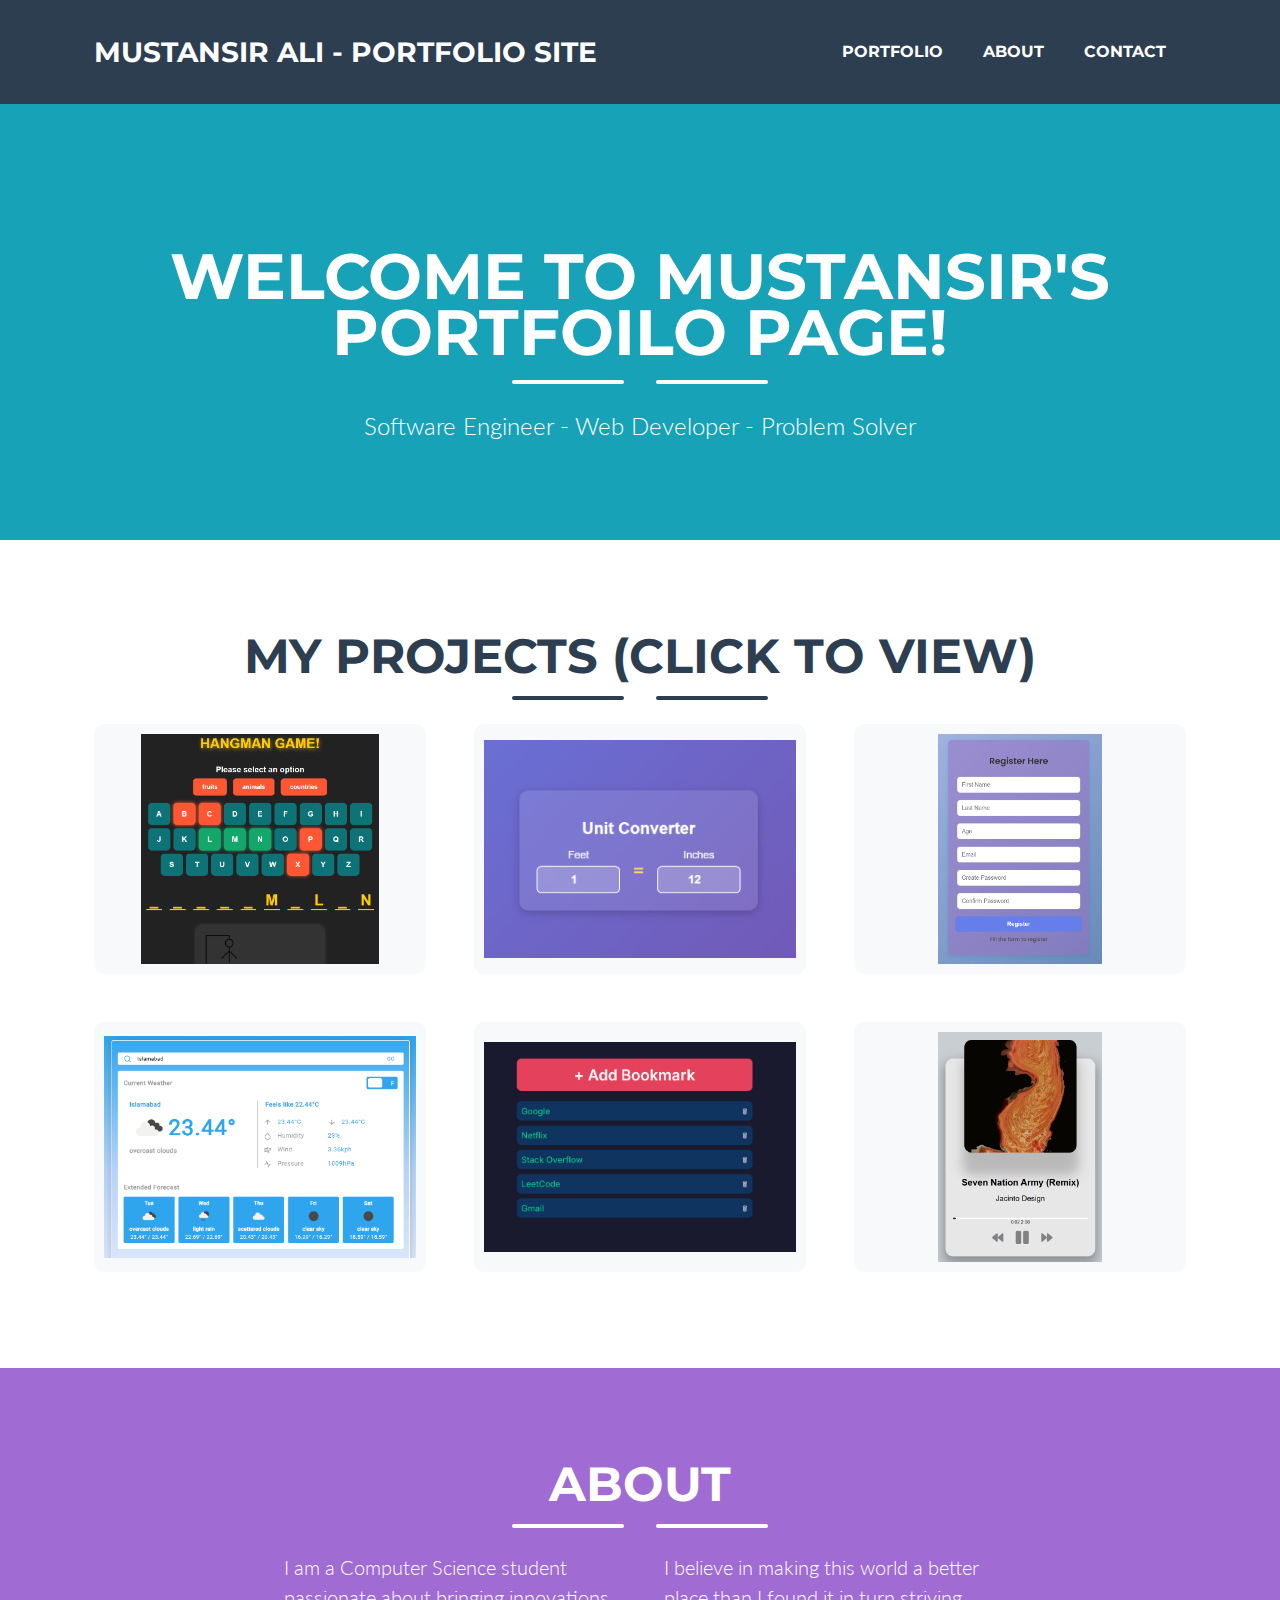
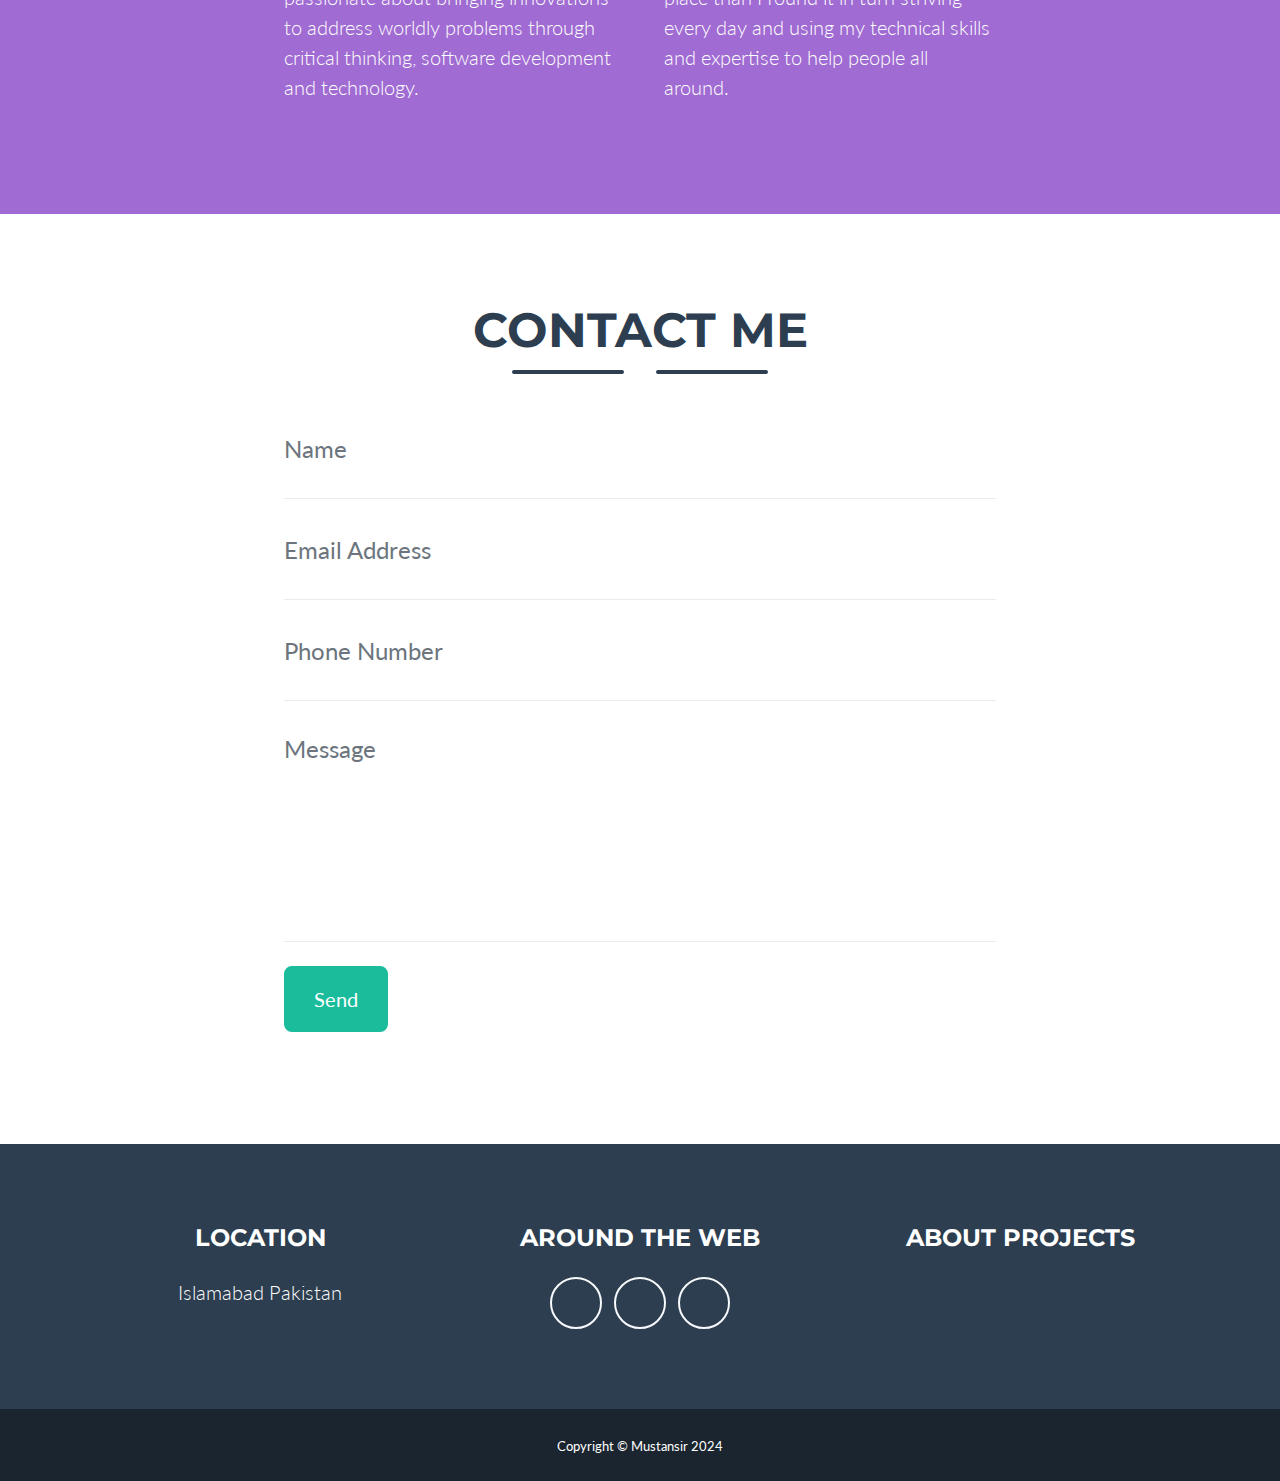
==== index.html @ d311dbd4 "Add files via upload" ====
<!DOCTYPE html>
<html lang="en">
    <head>
        <meta charset="utf-8" />
        <meta name="viewport" content="width=device-width, initial-scale=1, shrink-to-fit=no" />
        <meta name="description" content="" />
        <meta name="author" content="" />
        <title>My Profile</title>
        <!-- Favicon-->
        <link rel="icon" type="image/x-icon" href="assets/img/favicon.ico" />
        <!-- Font Awesome icons (free version)-->
        <script src="https://use.fontawesome.com/releases/v5.13.0/js/all.js" crossorigin="anonymous"></script>
        <!-- Google fonts-->
        <link href="https://fonts.googleapis.com/css?family=Montserrat:400,700" rel="stylesheet" type="text/css" />
        <link href="https://fonts.googleapis.com/css?family=Lato:400,700,400italic,700italic" rel="stylesheet" type="text/css" />
        <!-- Core theme CSS (includes Bootstrap)-->
        <link href="css/styles.css" rel="stylesheet" />
    </head>
    <body id="page-top">
        <!-- Navigation-->
        <nav class="navbar navbar-expand-lg bg-secondary text-uppercase fixed-top" id="mainNav">
            <div class="container">
                <a class="navbar-brand js-scroll-trigger" href="#page-top">Mustansir Ali - portfolio site</a>
                <button class="navbar-toggler navbar-toggler-right text-uppercase font-weight-bold bg-primary text-white rounded" type="button" data-toggle="collapse" data-target="#navbarResponsive" aria-controls="navbarResponsive" aria-expanded="false" aria-label="Toggle navigation">
                    Menu
                    <i class="fas fa-bars"></i>
                </button>
                <div class="collapse navbar-collapse" id="navbarResponsive">
                    <ul class="navbar-nav ml-auto">
                        <li class="nav-item mx-0 mx-lg-1"><a class="nav-link py-3 px-0 px-lg-3 rounded js-scroll-trigger" href="#portfolio">Portfolio</a></li>
                        <li class="nav-item mx-0 mx-lg-1"><a class="nav-link py-3 px-0 px-lg-3 rounded js-scroll-trigger" href="#about">About</a></li>
                        <li class="nav-item mx-0 mx-lg-1"><a class="nav-link py-3 px-0 px-lg-3 rounded js-scroll-trigger" href="#contact">Contact</a></li>
                    </ul>
                </div>
            </div>
        </nav>
        <!-- Masthead-->
        <header class="masthead bg-info text-white text-center">
            <div class="container d-flex align-items-center flex-column">
                <!-- Masthead Avatar Image-->
                <img class="masthead-avatar mb-5" src="\website\assets\img\cv.jpg" alt="" />
                <!-- Masthead Heading-->
                <h1 class="masthead-heading text-uppercase mb-0" >Welcome to Mustansir's portfoilo Page!</h1>
                <!-- Icon Divider-->
                <div class="divider-custom divider-light">
                    <div class="divider-custom-line"></div>
                    <div class="divider-custom-icon"><i class="fas fa-star"></i></div>
                    <div class="divider-custom-line"></div>
                </div>
                <!-- Masthead Subheading-->
                <p class="masthead-subheading font-weight-light mb-0">Software Engineer - Web Developer - Problem Solver</p>
            </div>
        </header>
        <!-- Portfolio Section-->
        <section class="page-section portfolio" id="portfolio">
            <div class="container">
                <!-- Portfolio Section Heading-->
                <h2 class="page-section-heading text-center text-uppercase text-secondary mb-0">My Projects (Click to view)</h2>
                <!-- Icon Divider-->
                <div class="divider-custom">
                    <div class="divider-custom-line"></div>
                    <div class="divider-custom-icon"><i class="fas fa-star"></i></div>
                    <div class="divider-custom-line"></div>
                </div>
                <!-- Portfolio Grid Items-->
                <div class="row">
                    <!-- Portfolio Item 1-->
                    <div class="col-md-6 col-lg-4 mb-5">
                        <div class="portfolio-item mx-auto" data-toggle="modal" data-target="#portfolioModal1">
                            <div class="portfolio-item-caption d-flex align-items-center justify-content-center h-100 w-100">
                                <div class="portfolio-item-caption-content text-center text-white"><i class="fas fa-plus fa-3x"></i></div>
                            </div>
                            <img class="img-fluid" src="assets/img/portfolio/Screenshot 2025-03-25 191027.png" alt="" /> 
                        </div>
                    </div>
                    <!-- Portfolio Item 2-->
                    <div class="col-md-6 col-lg-4 mb-5">
                        <div class="portfolio-item mx-auto" data-toggle="modal" data-target="#portfolioModal2">
                            <div class="portfolio-item-caption d-flex align-items-center justify-content-center h-100 w-100">
                                <div class="portfolio-item-caption-content text-center text-white"><i class="fas fa-plus fa-3x"></i></div>
                            </div>
                            <img class="img-fluid" src="assets/img/portfolio/Screenshot 2025-03-25 191356.png" alt="" />
                        </div>
                    </div>
                    <!-- Portfolio Item 3-->
                    <div class="col-md-6 col-lg-4 mb-5">
                        <div class="portfolio-item mx-auto" data-toggle="modal" data-target="#portfolioModal3">
                            <div class="portfolio-item-caption d-flex align-items-center justify-content-center h-100 w-100">
                                <div class="portfolio-item-caption-content text-center text-white"><i class="fas fa-plus fa-3x"></i></div>
                            </div>
                            <img class="img-fluid" src="assets/img/portfolio/Screenshot 2025-03-25 194018.png" alt="" />
                        </div>
                    </div>
                    <!-- Portfolio Item 4-->
                    <div class="col-md-6 col-lg-4 mb-5 mb-lg-0">
                        <div class="portfolio-item mx-auto" data-toggle="modal" data-target="#portfolioModal4">
                            <div class="portfolio-item-caption d-flex align-items-center justify-content-center h-100 w-100">
                                <div class="portfolio-item-caption-content text-center text-white"><i class="fas fa-plus fa-3x"></i></div>
                            </div>
                            <img class="img-fluid" src="assets/img/portfolio/Screenshot 2025-03-25 194214.png" alt="" />
                        </div>
                    </div>
                    <!-- Portfolio Item 5-->
                    <div class="col-md-6 col-lg-4 mb-5 mb-md-0">
                        <div class="portfolio-item mx-auto" data-toggle="modal" data-target="#portfolioModal5">
                            <div class="portfolio-item-caption d-flex align-items-center justify-content-center h-100 w-100">
                                <div class="portfolio-item-caption-content text-center text-white"><i class="fas fa-plus fa-3x"></i></div>
                            </div>
                            <img class="img-fluid" src="assets/img/portfolio/Screenshot 2025-03-25 200121.png" alt="" />
                        </div>
                    </div>
                    <!-- Portfolio Item 6-->
                    <div class="col-md-6 col-lg-4">
                        <div class="portfolio-item mx-auto" data-toggle="modal" data-target="#portfolioModal6">
                            <div class="portfolio-item-caption d-flex align-items-center justify-content-center h-100 w-100">
                                <div class="portfolio-item-caption-content text-center text-white"><i class="fas fa-plus fa-3x"></i></div>
                            </div>
                            <img class="img-fluid" src="assets/img/portfolio/Screenshot 2025-03-25 200748.png" alt="" />
                        </div>
                    </div>
                </div>
            </div>
        </section>
        <!-- About Section-->
        <section class="page-section text-white mb-0" id="about" style="background-color: rgb(160, 107, 210);">
            <div class="container">
                <!-- About Section Heading-->
                <h2 class="page-section-heading text-center text-uppercase text-white">About</h2>
                <!-- Icon Divider-->
                <div class="divider-custom divider-light">
                    <div class="divider-custom-line"></div>
                    <div class="divider-custom-icon"><i class="fas fa-star"></i></div>
                    <div class="divider-custom-line"></div>
                </div>
                <!-- About Section Content-->
                <div class="row">
                    <div class="col-lg-4 ml-auto"><p class="lead">I am a Computer Science student passionate about bringing innovations to address worldly problems through critical thinking, software development and technology.</p></div>
                    <div class="col-lg-4 mr-auto"><p class="lead">I believe in making this world a better place than I found it in turn striving every day and using my technical skills and expertise to help people all around.</p></div>
                </div>
            </div>
        </section>
        <!-- Contact Section-->
        <section class="page-section" id="contact">
            <div class="container">
                <!-- Contact Section Heading-->
                <h2 class="page-section-heading text-center text-uppercase text-secondary mb-0">Contact Me</h2>
                <!-- Icon Divider-->
                <div class="divider-custom">
                    <div class="divider-custom-line"></div>
                    <div class="divider-custom-icon"><i class="fas fa-star"></i></div>
                    <div class="divider-custom-line"></div>
                </div>
                <!-- Contact Section Form-->
                <div class="row">
                    <div class="col-lg-8 mx-auto">
                        <!-- To configure the contact form email address, go to mail/contact_me.php and update the email address in the PHP file on line 19.-->
                        <form id="contactForm" name="sentMessage" novalidate="novalidate">
                            <div class="control-group">
                                <div class="form-group floating-label-form-group controls mb-0 pb-2">
                                    <label>Name</label>
                                    <input class="form-control" id="name" type="text" placeholder="Name" required="required" data-validation-required-message="Please enter your name." />
                                    <p class="help-block text-danger"></p>
                                </div>
                            </div>
                            <div class="control-group">
                                <div class="form-group floating-label-form-group controls mb-0 pb-2">
                                    <label>Email Address</label>
                                    <input class="form-control" id="email" type="email" placeholder="Email Address" required="required" data-validation-required-message="Please enter your email address." />
                                    <p class="help-block text-danger"></p>
                                </div>
                            </div>
                            <div class="control-group">
                                <div class="form-group floating-label-form-group controls mb-0 pb-2">
                                    <label>Phone Number</label>
                                    <input class="form-control" id="phone" type="tel" placeholder="Phone Number" required="required" data-validation-required-message="Please enter your phone number." />
                                    <p class="help-block text-danger"></p>
                                </div>
                            </div>
                            <div class="control-group">
                                <div class="form-group floating-label-form-group controls mb-0 pb-2">
                                    <label>Message</label>
                                    <textarea class="form-control" id="message" rows="5" placeholder="Message" required="required" data-validation-required-message="Please enter a message."></textarea>
                                    <p class="help-block text-danger"></p>
                                </div>
                            </div>
                            <br />
                            <div id="success"></div>
                            <div class="form-group"><button class="btn btn-primary btn-xl" id="sendMessageButton" type="submit">Send</button></div>
                        </form>
                    </div>
                </div>
            </div>
        </section>
        <!-- Footer-->
        <footer class="footer text-center">
            <div class="container">
                <div class="row">
                    <!-- Footer Location-->
                    <div class="col-lg-4 mb-5 mb-lg-0">
                        <h4 class="text-uppercase mb-4">Location</h4>
                        <p class="lead mb-0">
                            Islamabad Pakistan
                            <br />
                            
                        </p>
                    </div>
                    <!-- Footer Social Icons-->
                    <div class="col-lg-4 mb-5 mb-lg-0">
                        <h4 class="text-uppercase mb-4">Around the Web</h4>
                        <a class="btn btn-outline-light btn-social mx-1" href="#!"><i class="fab fa-fw fa-facebook-f"></i></a>
                        <a class="btn btn-outline-light btn-social mx-1" href="#!"><i class="fab fa-fw fa-twitter"></i></a>
                        <a class="btn btn-outline-light btn-social mx-1" href="#!"><i class="fab fa-fw fa-linkedin-in"></i></a>
                    </div>
                    <!-- Footer About Text-->
                    <div class="col-lg-4">
                        <h4 class="text-uppercase mb-4">About Projects</h4>
                        <p class="lead mb-0">
                        </p>
                    </div>
                </div>
            </div>
        </footer>
        <!-- Copyright Section-->
        <div class="copyright py-4 text-center text-white">
            <div class="container"><small>Copyright © Mustansir 2024</small></div>
        </div>
        <!-- Scroll to Top Button (Only visible on small and extra-small screen sizes)-->
        <div class="scroll-to-top d-lg-none position-fixed">
            <a class="js-scroll-trigger d-block text-center text-white rounded" href="#page-top"><i class="fa fa-chevron-up"></i></a>
        </div>
        <!-- Portfolio Modals-->

        <!-- Portfolio Modal 1-->
        <div class="portfolio-modal modal fade" id="portfolioModal1" tabindex="-1" role="dialog" aria-labelledby="portfolioModal1Label" aria-hidden="true">
            <div class="modal-dialog modal-xl" role="document">
                <div class="modal-content">
                    <button class="close" type="button" data-dismiss="modal" aria-label="Close">
                        <span aria-hidden="true"><i class="fas fa-times"></i></span>
                    </button>
                    <div class="modal-body text-center">
                        <div class="container">
                            <div class="row justify-content-center">
                                <div class="col-lg-8">
                                    <h2 class="portfolio-modal-title text-secondary text-uppercase mb-0" id="portfolioModal1Label">
                                        Hangman Game </h2>
                                    <div class="divider-custom">
                                        <div class="divider-custom-line"></div>
                                        <div class="divider-custom-icon"><i class="fas fa-star"></i></div>
                                        <div class="divider-custom-line"></div>
                                    </div>
                                    <a href="https://hangman-game-nine-azure.vercel.app/" style="font-size: 30px;" target="_blank">Click here - For Game Project</a>
                                    <br><br>
                                    <!-- <img class="img-fluid rounded mb-5" src="assets/img/portfolio/cabin.png" alt="" /> -->
                                    <p class="mb-5">It is the Hangman game. Where we have to guess the right word, before we run out of our tries and the man is hanged to death.</p>
                                    <button class="btn btn-primary" data-dismiss="modal">
                                        <i class="fas fa-times fa-fw"></i>
                                        Close Window
                                    </button>
                                </div>
                            </div>
                        </div>
                    </div>
                </div>
            </div>
        </div>
        <!-- Portfolio Modal 2-->
        <div class="portfolio-modal modal fade" id="portfolioModal2" tabindex="-1" role="dialog" aria-labelledby="portfolioModal2Label" aria-hidden="true">
            <div class="modal-dialog modal-xl" role="document">
                <div class="modal-content">
                    <button class="close" type="button" data-dismiss="modal" aria-label="Close">
                        <span aria-hidden="true"><i class="fas fa-times"></i></span>
                    </button>
                    <div class="modal-body text-center">
                        <div class="container">
                            <div class="row justify-content-center">
                                <div class="col-lg-8">
                                    <!-- Portfolio Modal - Title-->
                                    <h2 class="portfolio-modal-title text-secondary text-uppercase mb-0" id="portfolioModal2Label">Unit Converter</h2>
                                    <!-- Icon Divider-->
                                    <div class="divider-custom">
                                        <div class="divider-custom-line"></div>
                                        <div class="divider-custom-icon"><i class="fas fa-star"></i></div>
                                        <div class="divider-custom-line"></div>
                                    </div>
                                    <!-- Portfolio Modal - Image-->
                                    <a href="https://unit-convertor-plum.vercel.app/" style="font-size: 30px;" target="_blank">Click here - Unit Converter</a>
                                    <br><br>
                                    <!-- Portfolio Modal - Text-->
                                    <p class="mb-5">It is a simple Unit convertor built in JavaScript from feet to inches and vice versa.</p>
                                    <button class="btn btn-primary" data-dismiss="modal">
                                        <i class="fas fa-times fa-fw"></i>
                                        Close Window
                                    </button>
                                </div>
                            </div>
                        </div>
                    </div>
                </div>
            </div>
        </div>
        <!-- Portfolio Modal 3-->
        <div class="portfolio-modal modal fade" id="portfolioModal3" tabindex="-1" role="dialog" aria-labelledby="portfolioModal3Label" aria-hidden="true">
            <div class="modal-dialog modal-xl" role="document">
                <div class="modal-content">
                    <button class="close" type="button" data-dismiss="modal" aria-label="Close">
                        <span aria-hidden="true"><i class="fas fa-times"></i></span>
                    </button>
                    <div class="modal-body text-center">
                        <div class="container">
                            <div class="row justify-content-center">
                                <div class="col-lg-8">
                                    <!-- Portfolio Modal - Title-->
                                    <h2 class="portfolio-modal-title text-secondary text-uppercase mb-0" id="portfolioModal3Label">Registration Form & Display</h2>
                                    <!-- Icon Divider-->
                                    <div class="divider-custom">
                                        <div class="divider-custom-line"></div>
                                        <div class="divider-custom-icon"><i class="fas fa-star"></i></div>
                                        <div class="divider-custom-line"></div>
                                    </div>
                                    <!-- Portfolio Modal - Image-->
                                    <a href="https://registration-form-taupe-tau.vercel.app/" style="font-size: 30px;" target="_blank">Click here - for Form</a>
                                    <br><br>
                                    <!-- Portfolio Modal - Text-->
                                    <p class="mb-5">It is simple yet a cool project, which takes information details from user, stores it and also displays it on browser.</p>
                                    <button class="btn btn-primary" data-dismiss="modal">
                                        <i class="fas fa-times fa-fw"></i>
                                        Close Window
                                    </button>
                                </div>
                            </div>
                        </div>
                    </div>
                </div>
            </div>
        </div>
        <!-- Portfolio Modal 4-->
        <div class="portfolio-modal modal fade" id="portfolioModal4" tabindex="-1" role="dialog" aria-labelledby="portfolioModal4Label" aria-hidden="true">
            <div class="modal-dialog modal-xl" role="document">
                <div class="modal-content">
                    <button class="close" type="button" data-dismiss="modal" aria-label="Close">
                        <span aria-hidden="true"><i class="fas fa-times"></i></span>
                    </button>
                    <div class="modal-body text-center">
                        <div class="container">
                            <div class="row justify-content-center">
                                <div class="col-lg-8">
                                    <!-- Portfolio Modal - Title-->
                                    <h2 class="portfolio-modal-title text-secondary text-uppercase mb-0" id="portfolioModal4Label">Weather App</h2>
                                    <!-- Icon Divider-->
                                    <div class="divider-custom">
                                        <div class="divider-custom-line"></div>
                                        <div class="divider-custom-icon"><i class="fas fa-star"></i></div>
                                        <div class="divider-custom-line"></div>
                                    </div>
                                    <!-- Portfolio Modal - Image-->
                                    <a href="https://weather-app-theta-two-73.vercel.app/" style="font-size: 30px;" target="_blank">Click here - for Weather App</a>
                                    <br><br>
                                    <!-- Portfolio Modal - Text-->
                                    <p class="mb-5">It is an extensive Weather Web App built in React. It tells about the current weather details of any location. There is a search bar to help us find the weather of the location we want.</p>
                                    <button class="btn btn-primary" data-dismiss="modal">
                                        <i class="fas fa-times fa-fw"></i>
                                        Close Window
                                    </button>
                                </div>
                            </div>
                        </div>
                    </div>
                </div>
            </div>
        </div>
        <!-- Portfolio Modal 5-->
        <div class="portfolio-modal modal fade" id="portfolioModal5" tabindex="-1" role="dialog" aria-labelledby="portfolioModal5Label" aria-hidden="true">
            <div class="modal-dialog modal-xl" role="document">
                <div class="modal-content">
                    <button class="close" type="button" data-dismiss="modal" aria-label="Close">
                        <span aria-hidden="true"><i class="fas fa-times"></i></span>
                    </button>
                    <div class="modal-body text-center">
                        <div class="container">
                            <div class="row justify-content-center">
                                <div class="col-lg-8">
                                    <!-- Portfolio Modal - Title-->
                                    <h2 class="portfolio-modal-title text-secondary text-uppercase mb-0" id="portfolioModal5Label">Book Mark Saver</h2>
                                    <!-- Icon Divider-->
                                    <div class="divider-custom">
                                        <div class="divider-custom-line"></div>
                                        <div class="divider-custom-icon"><i class="fas fa-star"></i></div>
                                        <div class="divider-custom-line"></div>
                                    </div>
                                    <a href="https://book-mark-keeper.vercel.app/" style="font-size: 30px;" target="_blank">Click here - for Bookmarker</a>
                                    <br><br>
                                    <p class="mb-5">It is a useful app which allows us to bookmark websites, helping us to reduce our time on sites we visit frequently.</p>
                                    <button class="btn btn-primary" data-dismiss="modal">
                                        <i class="fas fa-times fa-fw"></i>
                                        Close Window
                                    </button>
                                </div>
                            </div>
                        </div>
                    </div>
                </div>
            </div>
        </div>
        <!-- Portfolio Modal 6-->
        <div class="portfolio-modal modal fade" id="portfolioModal6" tabindex="-1" role="dialog" aria-labelledby="portfolioModal6Label" aria-hidden="true">
            <div class="modal-dialog modal-xl" role="document">
                <div class="modal-content">
                    <button class="close" type="button" data-dismiss="modal" aria-label="Close">
                        <span aria-hidden="true"><i class="fas fa-times"></i></span>
                    </button>
                    <div class="modal-body text-center">
                        <div class="container">
                            <div class="row justify-content-center">
                                <div class="col-lg-8">
                                    <!-- Portfolio Modal - Title-->
                                    <h2 class="portfolio-modal-title text-secondary text-uppercase mb-0" id="portfolioModal6Label">Music Player</h2>
                                    <!-- Icon Divider-->
                                    <div class="divider-custom">
                                        <div class="divider-custom-line"></div>
                                        <div class="divider-custom-icon"><i class="fas fa-star"></i></div>
                                        <div class="divider-custom-line"></div>
                                    </div>
                                    <a href="https://music-player-drab-eta.vercel.app/" style="font-size: 30px;" target="_blank">Click here - for Music Player</a>
                                    <br><br>
                                    <p class="mb-5">This web app is like a personal Ipod, curated only for music listening, pre save some music and you are good to go.</p>
                                    <button class="btn btn-primary" data-dismiss="modal">
                                        <i class="fas fa-times fa-fw"></i>
                                        Close Window
                                    </button>
                                </div>
                            </div>
                        </div>
                    </div>
                </div>
            </div>
        </div>
        <!-- Bootstrap core JS-->
        <script src="https://cdnjs.cloudflare.com/ajax/libs/jquery/3.5.1/jquery.min.js"></script>
        <script src="https://stackpath.bootstrapcdn.com/bootstrap/4.5.0/js/bootstrap.bundle.min.js"></script>
        <!-- Third party plugin JS-->
        <script src="https://cdnjs.cloudflare.com/ajax/libs/jquery-easing/1.4.1/jquery.easing.min.js"></script>
        <!-- Contact form JS-->
        <script src="assets/mail/jqBootstrapValidation.js"></script>
        <script src="assets/mail/contact_me.js"></script>
        <!-- Core theme JS-->
        <script src="js/scripts.js"></script>
    </body>
</html>
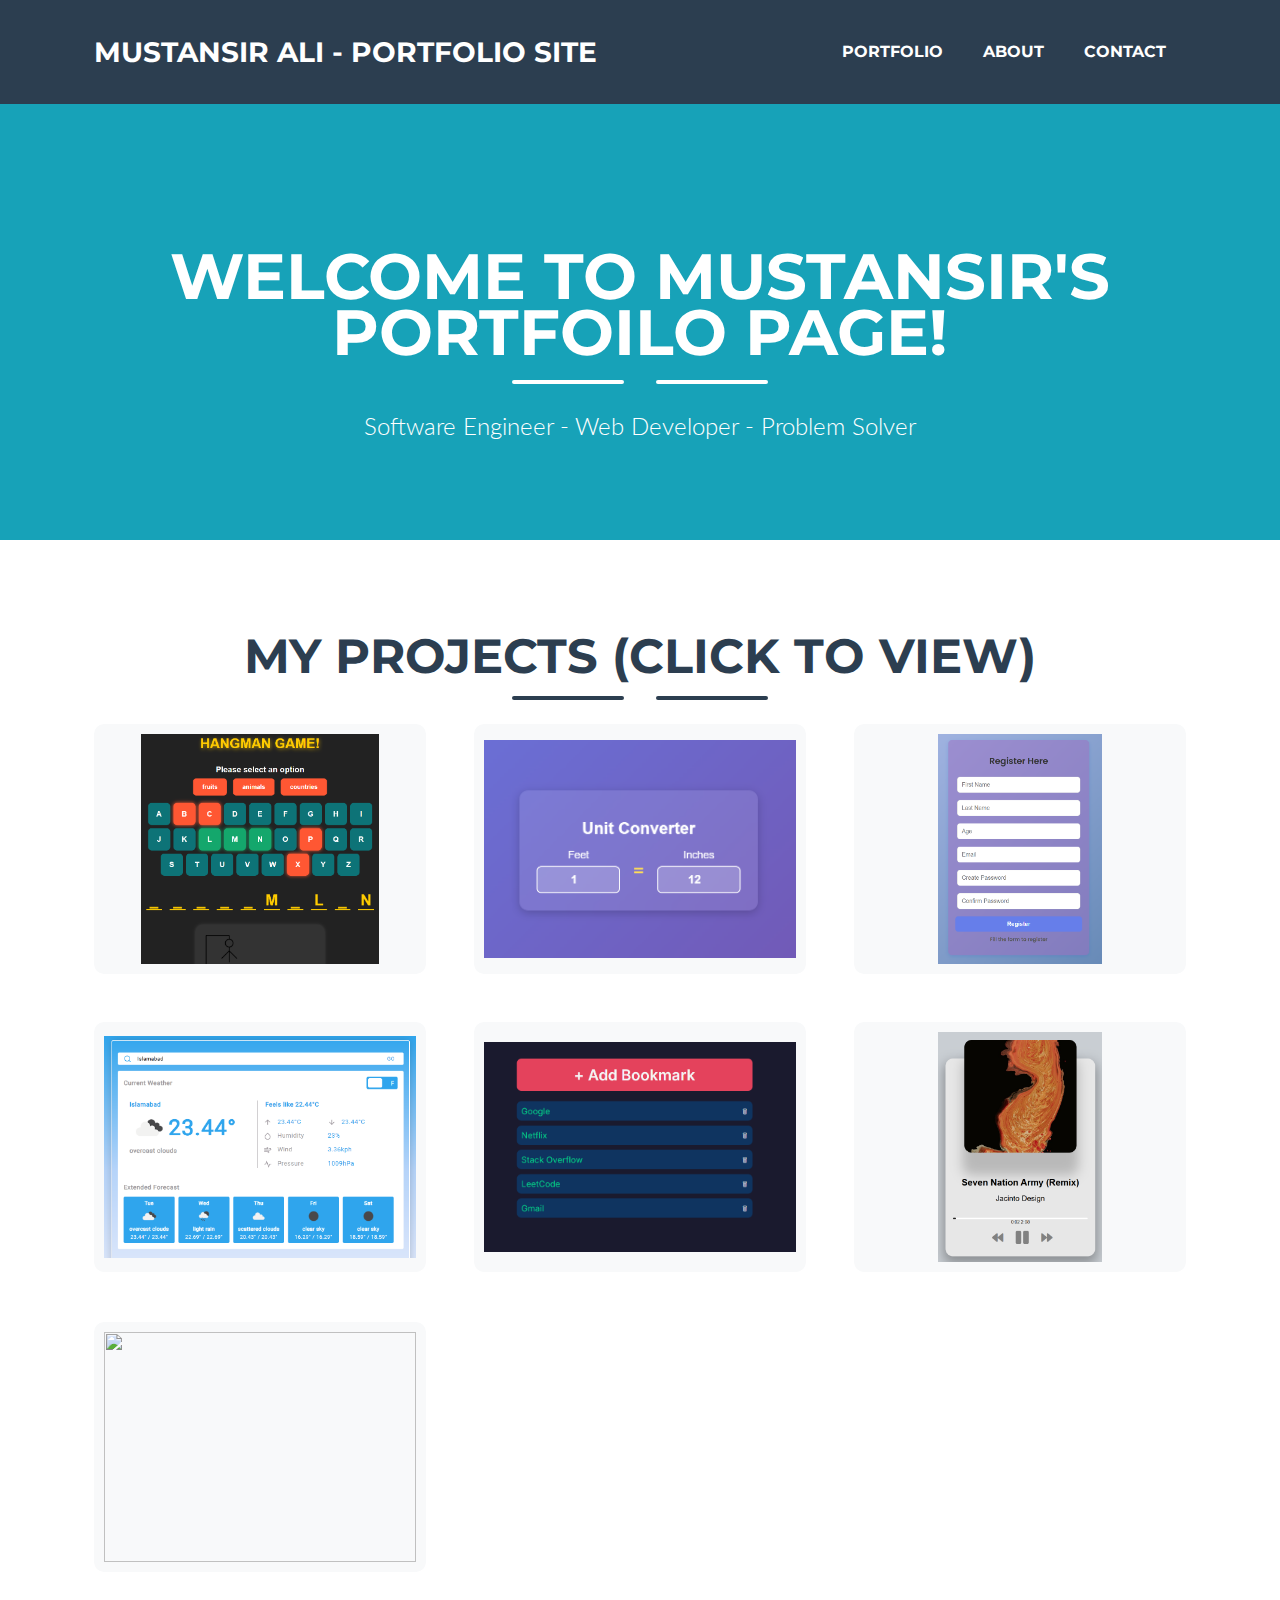
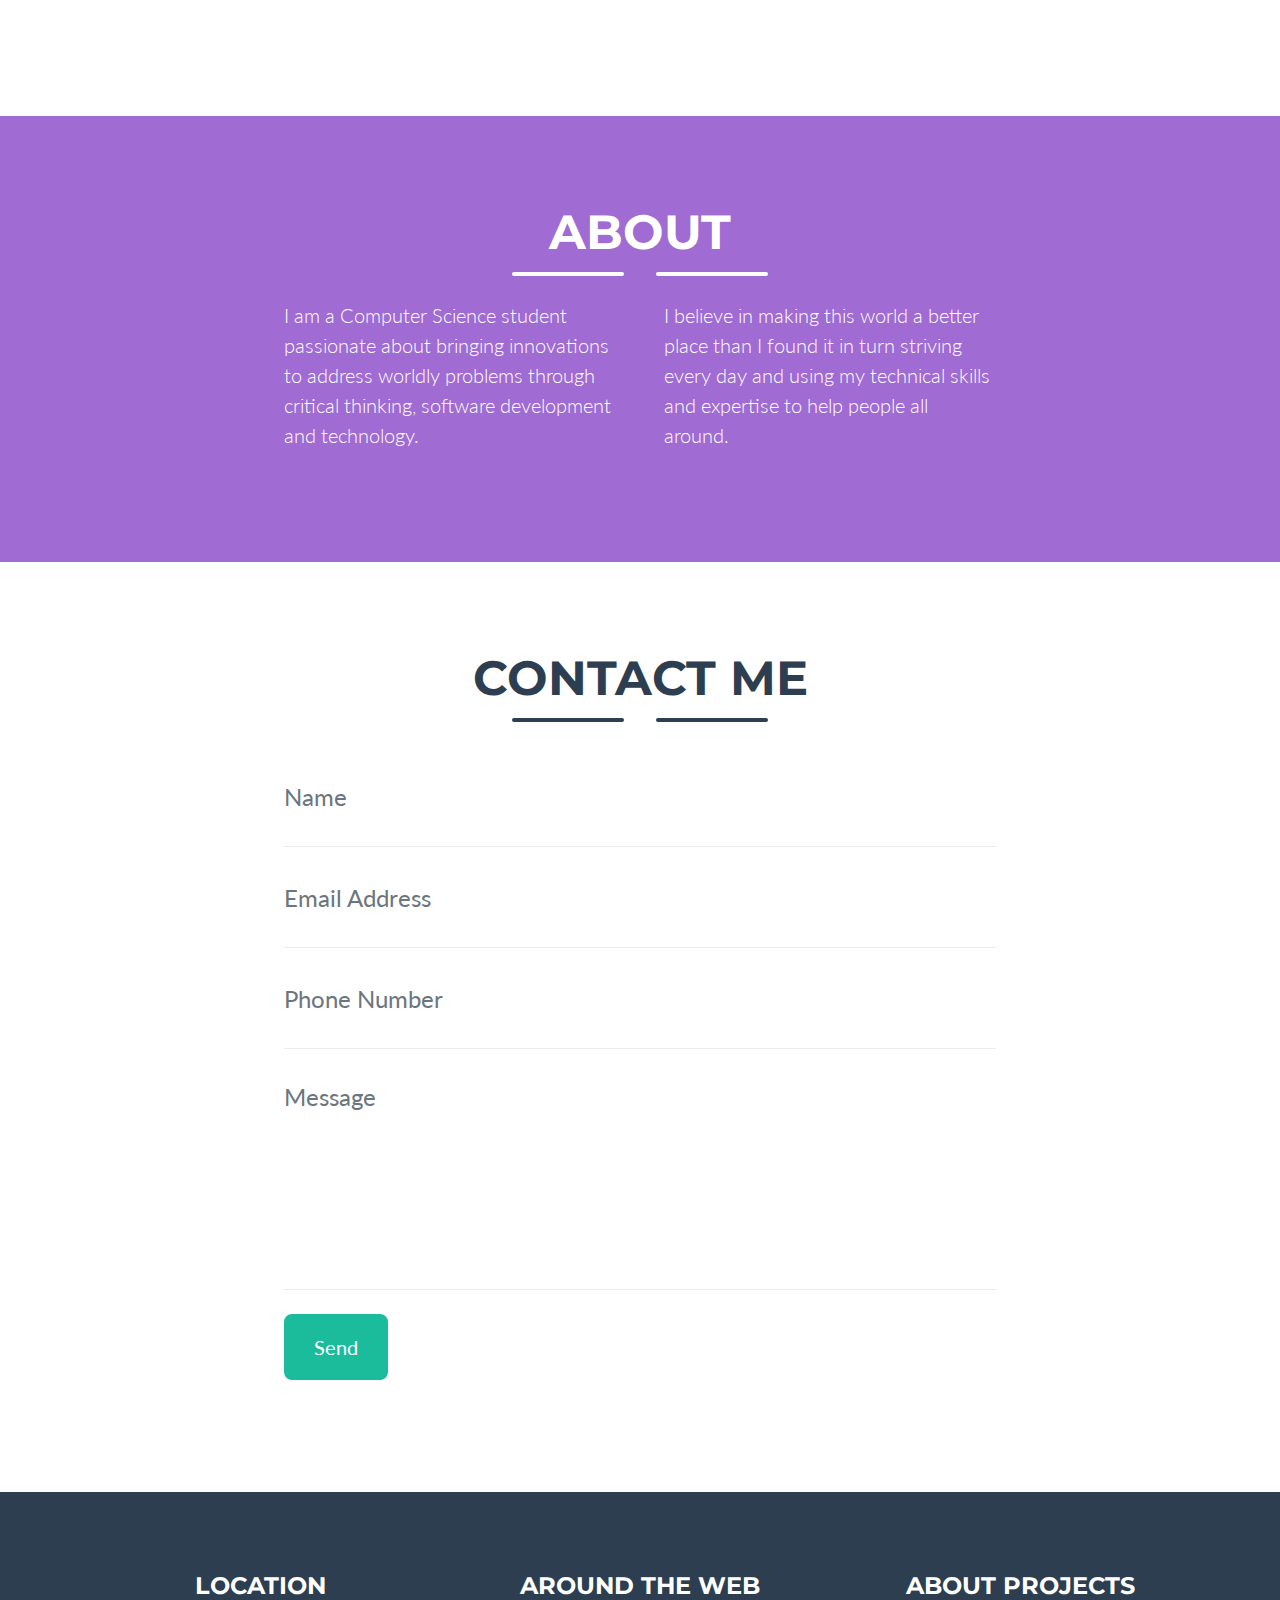
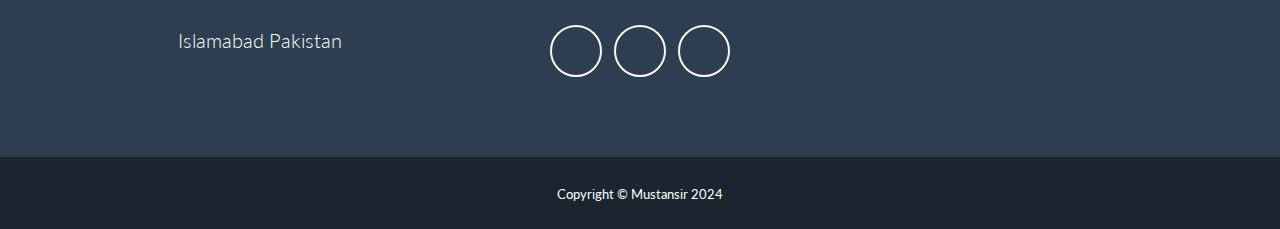
==== commit 0ad762c2: "Updated index.html" ====
--- a/index.html
+++ b/index.html
@@ -118,6 +118,16 @@
                             <img class="img-fluid" src="assets/img/portfolio/Screenshot 2025-03-25 200748.png" alt="" />
                         </div>
                     </div>
+                    <br><br><br>
+                    <!-- Portfolio Item 7-->
+                    <div class="col-md-6 col-lg-4 mb-5" style="margin-top: 50px;">
+                        <div class="portfolio-item mx-auto" data-toggle="modal" data-target="#portfolioModal7">
+                            <div class="portfolio-item-caption d-flex align-items-center justify-content-center h-100 w-100">
+                                <div class="portfolio-item-caption-content text-center text-white"><i class="fas fa-plus fa-3x"></i></div>
+                            </div>
+                            <img class="img-fluid" src="assets/img/portfolio/Screenshot 2025-03-27 150826.png" alt="" />
+                        </div>
+                    </div>
                 </div>
             </div>
         </section>
@@ -434,6 +444,39 @@
                 </div>
             </div>
         </div>
+         <!-- Portfolio Modal 7-->
+         <div class="portfolio-modal modal fade" id="portfolioModal7" tabindex="-1" role="dialog" aria-labelledby="portfolioModal1Label" aria-hidden="true">
+            <div class="modal-dialog modal-xl" role="document">
+                <div class="modal-content">
+                    <button class="close" type="button" data-dismiss="modal" aria-label="Close">
+                        <span aria-hidden="true"><i class="fas fa-times"></i></span>
+                    </button>
+                    <div class="modal-body text-center">
+                        <div class="container">
+                            <div class="row justify-content-center">
+                                <div class="col-lg-8">
+                                    <h2 class="portfolio-modal-title text-secondary text-uppercase mb-0" id="portfolioModal1Label">
+                                        Amazon Clone </h2>
+                                    <div class="divider-custom">
+                                        <div class="divider-custom-line"></div>
+                                        <div class="divider-custom-icon"><i class="fas fa-star"></i></div>
+                                        <div class="divider-custom-line"></div>
+                                    </div>
+                                    <a href="https://amazon-clone-pied-sigma.vercel.app/" style="font-size: 30px;" target="_blank">Click here - Amazon Website Clone</a>
+                                    <br><br>
+                                    <!-- <img class="img-fluid rounded mb-5" src="assets/img/portfolio/cabin.png" alt="" /> -->
+                                    <p class="mb-5">This is one of my initial projects. Here I have cloned Amazon website.</p>
+                                    <button class="btn btn-primary" data-dismiss="modal">
+                                        <i class="fas fa-times fa-fw"></i>
+                                        Close Window
+                                    </button>
+                                </div>
+                            </div>
+                        </div>
+                    </div>
+                </div>
+            </div>
+        </div>
         <!-- Bootstrap core JS-->
         <script src="https://cdnjs.cloudflare.com/ajax/libs/jquery/3.5.1/jquery.min.js"></script>
         <script src="https://stackpath.bootstrapcdn.com/bootstrap/4.5.0/js/bootstrap.bundle.min.js"></script>
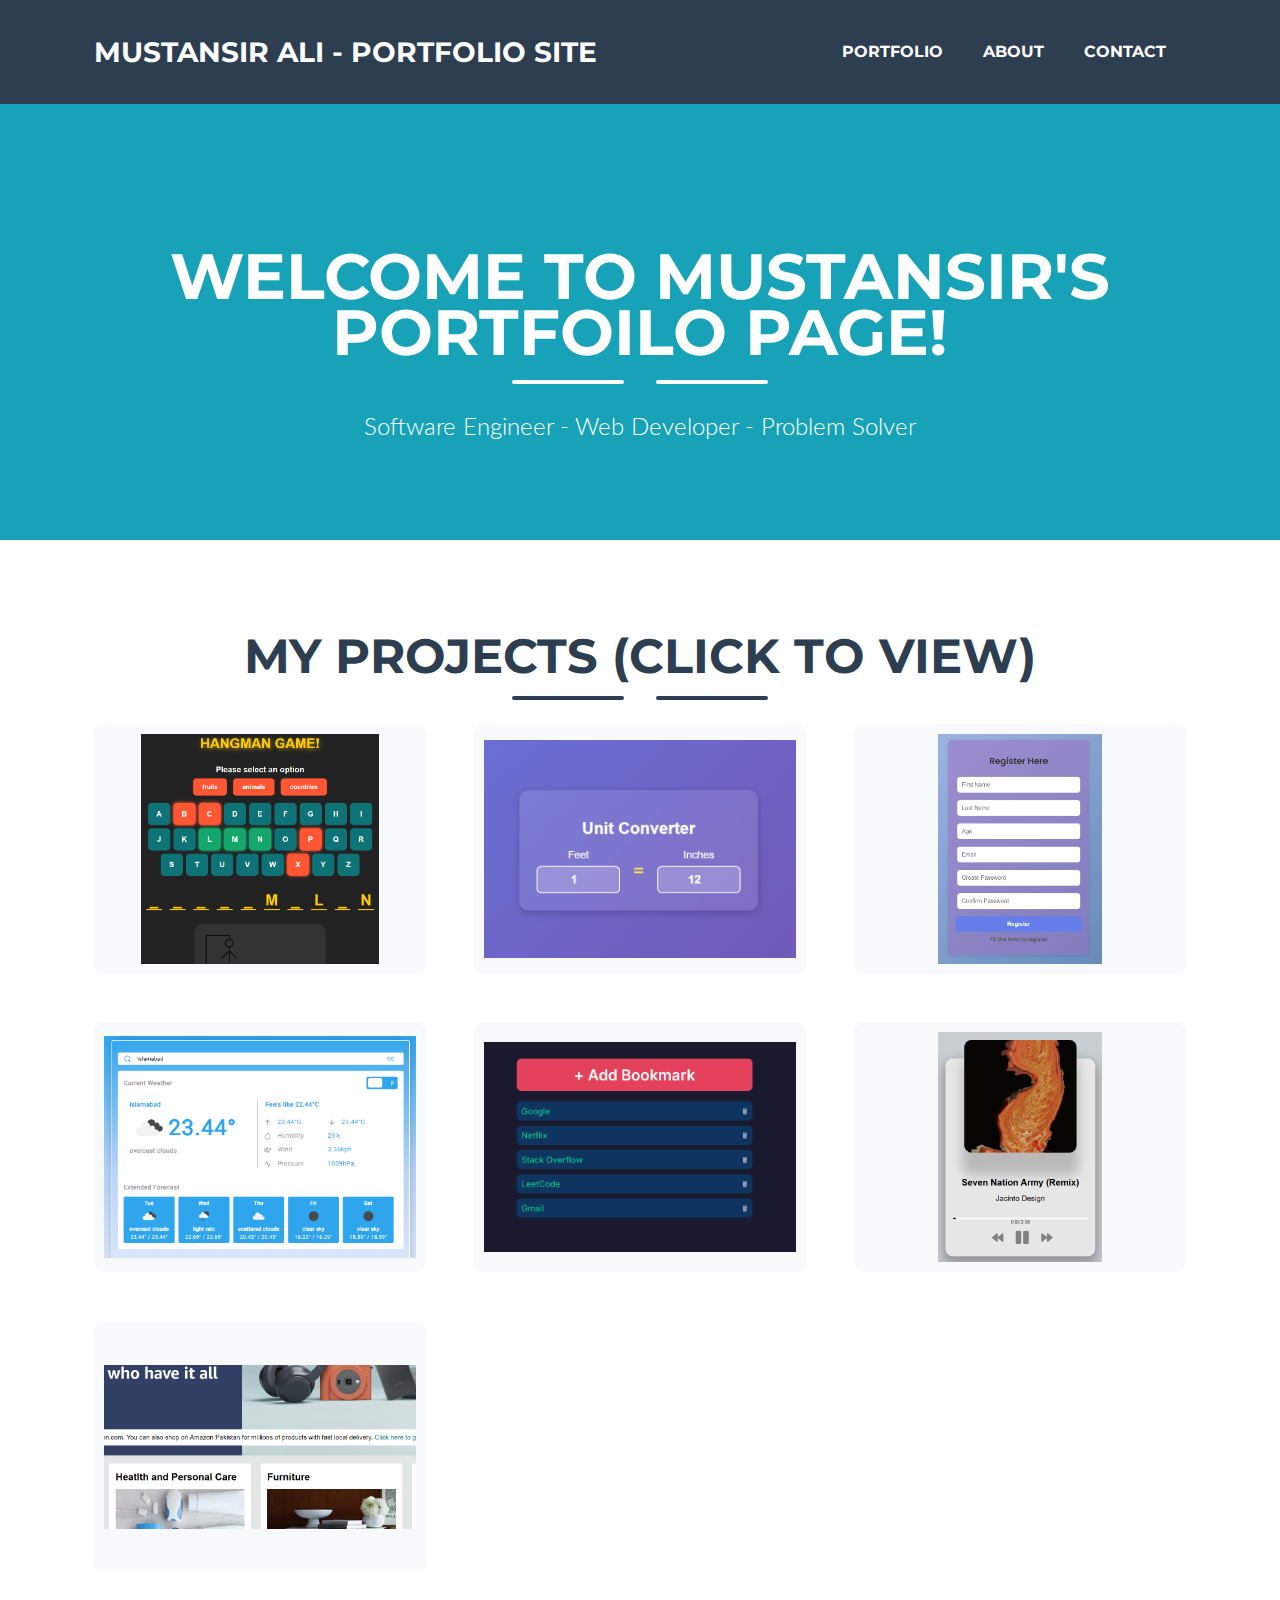
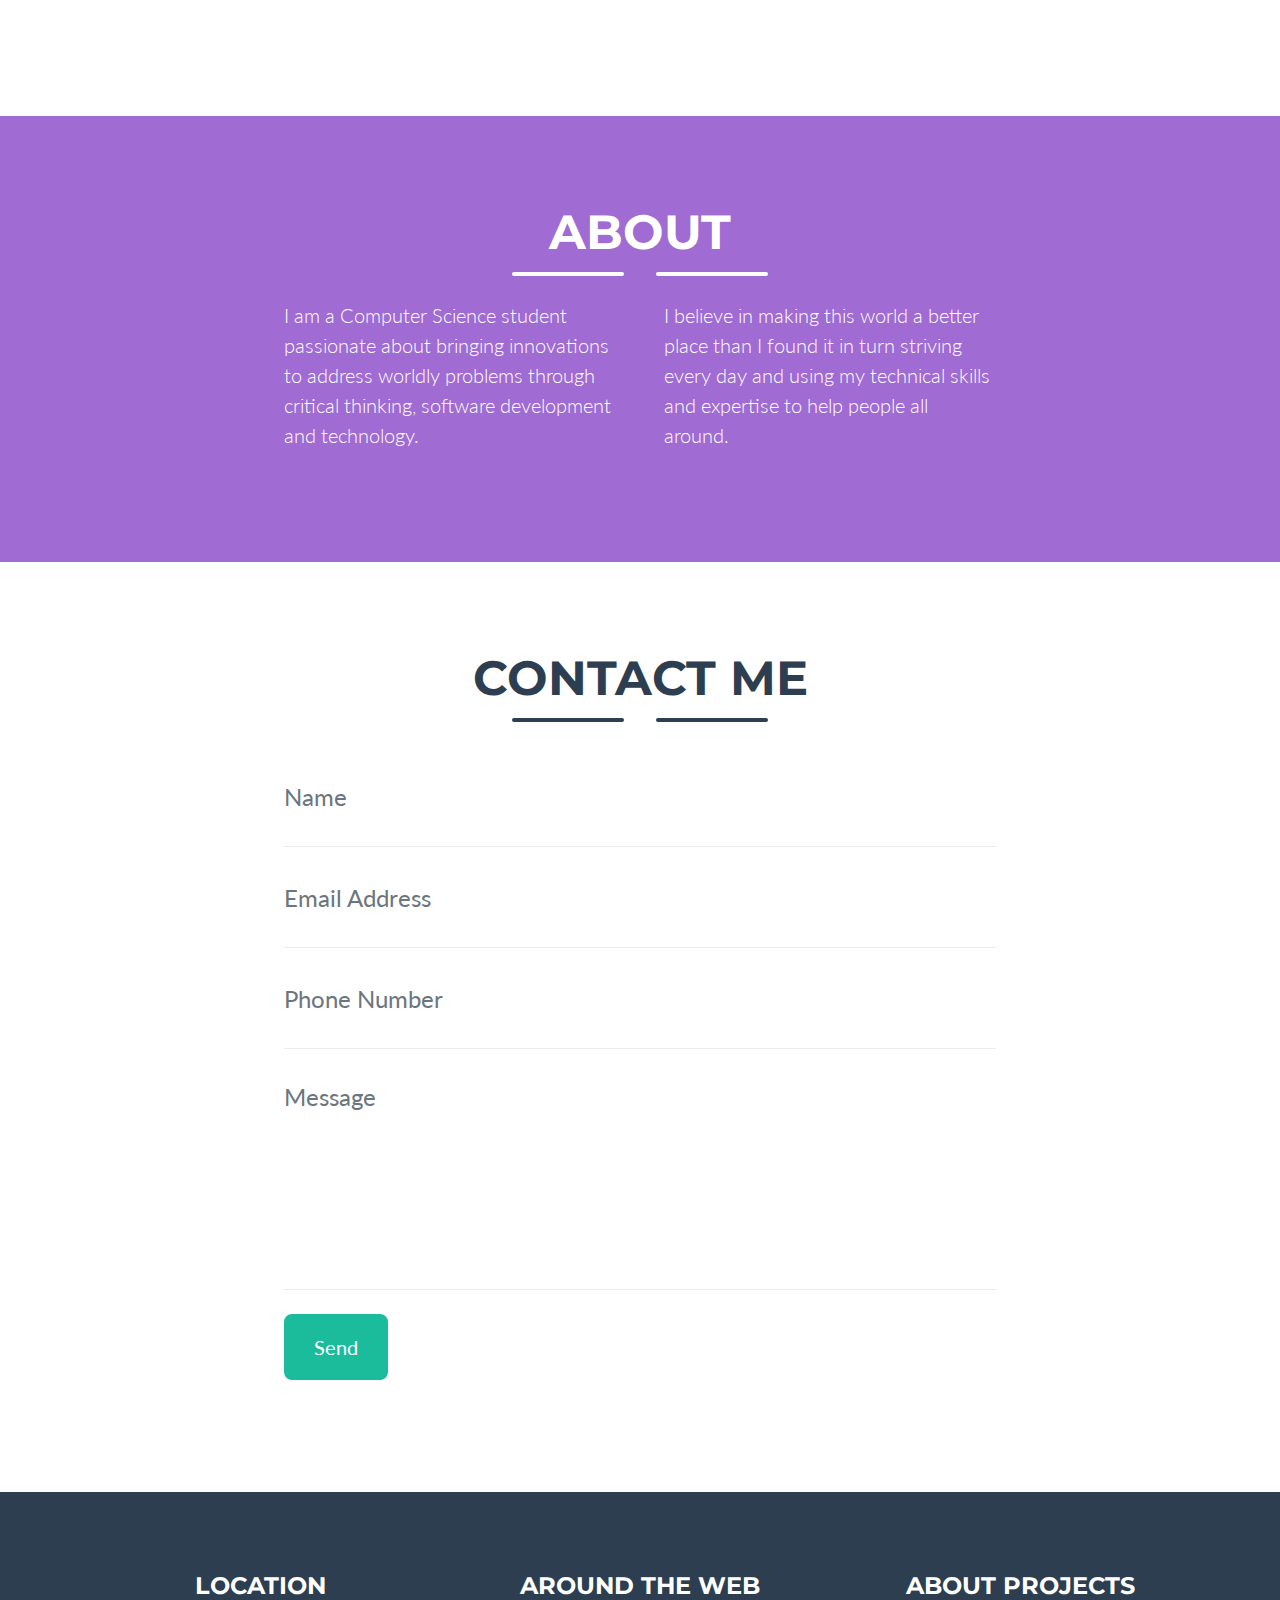
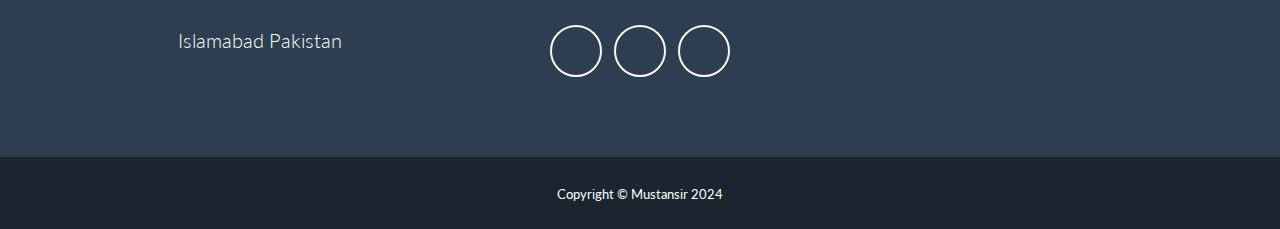
==== commit bd65caab: "Update index.html" ====
--- a/index.html
+++ b/index.html
@@ -264,7 +264,6 @@
                                     <p class="mb-5">It is the Hangman game. Where we have to guess the right word, before we run out of our tries and the man is hanged to death.</p>
                                     <button class="btn btn-primary" data-dismiss="modal">
                                         <i class="fas fa-times fa-fw"></i>
-                                        Close Window
                                     </button>
                                 </div>
                             </div>
@@ -299,7 +298,6 @@
                                     <p class="mb-5">It is a simple Unit convertor built in JavaScript from feet to inches and vice versa.</p>
                                     <button class="btn btn-primary" data-dismiss="modal">
                                         <i class="fas fa-times fa-fw"></i>
-                                        Close Window
                                     </button>
                                 </div>
                             </div>
@@ -334,7 +332,6 @@
                                     <p class="mb-5">It is simple yet a cool project, which takes information details from user, stores it and also displays it on browser.</p>
                                     <button class="btn btn-primary" data-dismiss="modal">
                                         <i class="fas fa-times fa-fw"></i>
-                                        Close Window
                                     </button>
                                 </div>
                             </div>
@@ -369,7 +366,6 @@
                                     <p class="mb-5">It is an extensive Weather Web App built in React. It tells about the current weather details of any location. There is a search bar to help us find the weather of the location we want.</p>
                                     <button class="btn btn-primary" data-dismiss="modal">
                                         <i class="fas fa-times fa-fw"></i>
-                                        Close Window
                                     </button>
                                 </div>
                             </div>
@@ -402,7 +398,6 @@
                                     <p class="mb-5">It is a useful app which allows us to bookmark websites, helping us to reduce our time on sites we visit frequently.</p>
                                     <button class="btn btn-primary" data-dismiss="modal">
                                         <i class="fas fa-times fa-fw"></i>
-                                        Close Window
                                     </button>
                                 </div>
                             </div>
@@ -435,7 +430,6 @@
                                     <p class="mb-5">This web app is like a personal Ipod, curated only for music listening, pre save some music and you are good to go.</p>
                                     <button class="btn btn-primary" data-dismiss="modal">
                                         <i class="fas fa-times fa-fw"></i>
-                                        Close Window
                                     </button>
                                 </div>
                             </div>
@@ -468,7 +462,6 @@
                                     <p class="mb-5">This is one of my initial projects. Here I have cloned Amazon website.</p>
                                     <button class="btn btn-primary" data-dismiss="modal">
                                         <i class="fas fa-times fa-fw"></i>
-                                        Close Window
                                     </button>
                                 </div>
                             </div>
